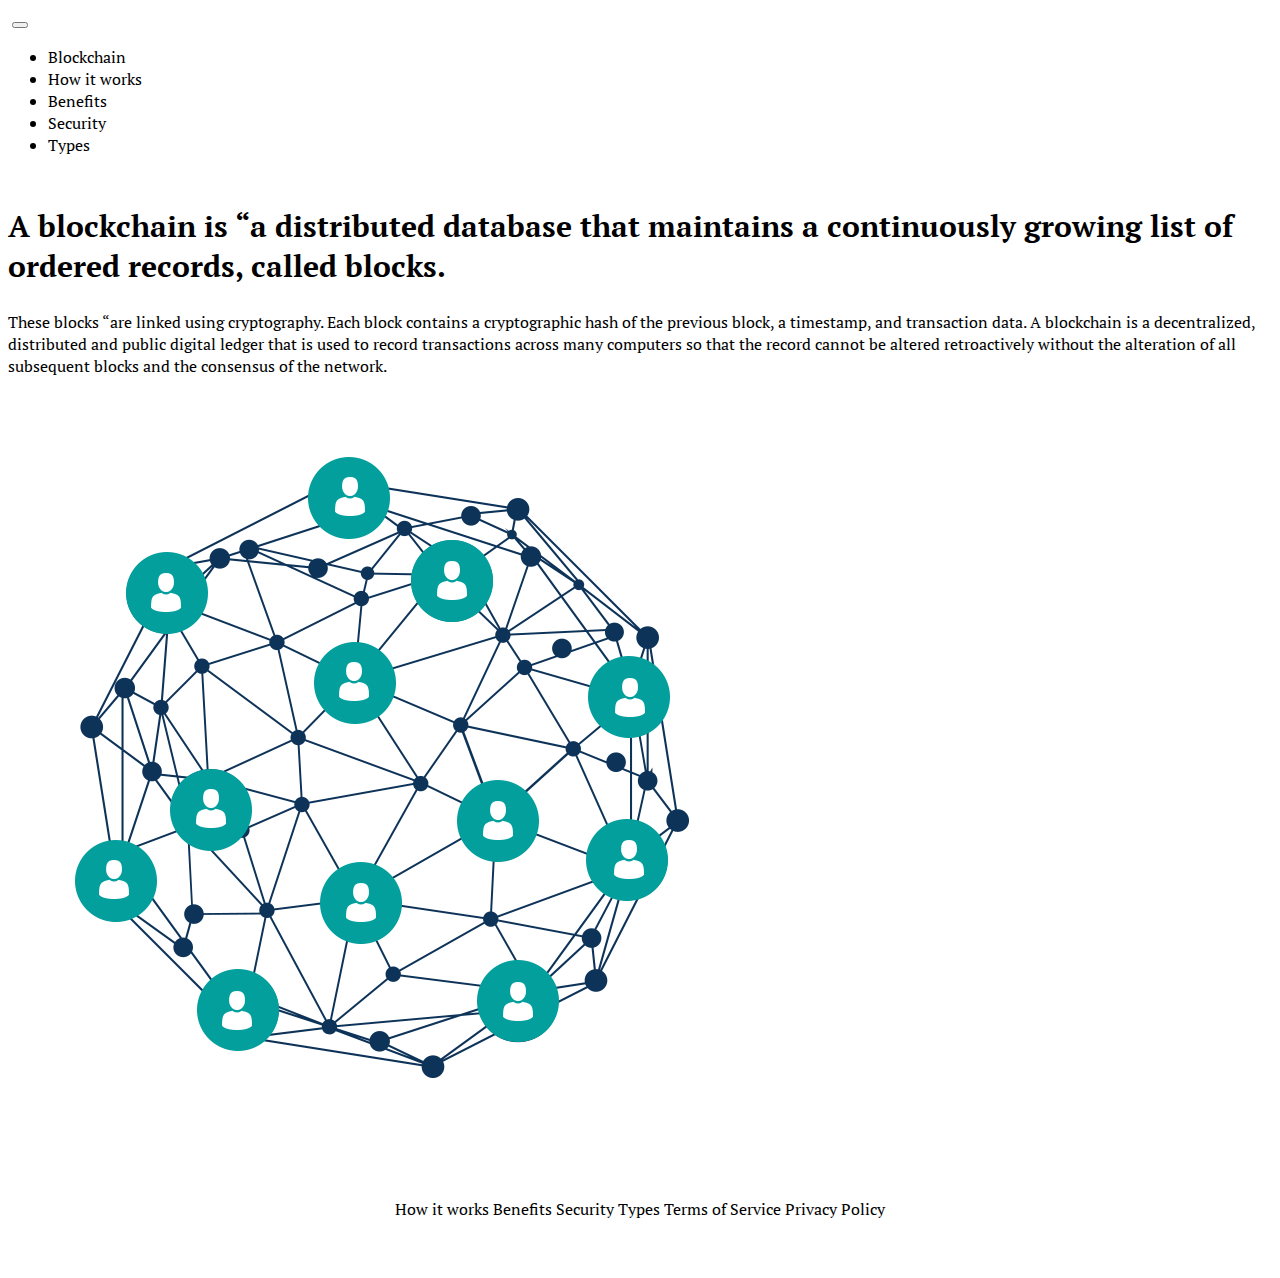
==== html/1.html @ 3c80f1d1 "Subir proyecto" ====
<!DOCTYPE html>
<html lang="en">

<head>
    <meta charset="UTF-8">
    <meta http-equiv="X-UA-Compatible" content="IE=edge">
    <meta name="viewport" content="width=, initial-scale=1.0">
    <title>Blockchain</title>


    <!-- CSS de bootstrap -->

    <link href="https://cdn.jsdelivr.net/npm/bootstrap@5.3.0-alpha1/dist/css/bootstrap.min.css" rel="stylesheet"
        integrity="sha384-GLhlTQ8iRABdZLl6O3oVMWSktQOp6b7In1Zl3/Jr59b6EGGoI1aFkw7cmDA6j6gD" crossorigin="anonymous">

    <link href="https://unpkg.com/aos@2.3.1/dist/aos.css" rel="stylesheet">

    <!-- CSS -->

    <link rel="stylesheet" href="../css/estilo.css">

    <link rel="stylesheet" href="https://cdnjs.cloudflare.com/ajax/libs/animate.css/4.1.1/animate.min.css" />

    <link rel="shortcut icon"
        href="[data-uri]"
        type="image/x-icon">

</head>

<body>
    <main class="container main">
        <nav class="navbar navbar-expand-lg">
            <div class="container-fluid">
                <a class="navbar-brand" href="#"></a>
                <button class="navbar-toggler" type="button" data-bs-toggle="collapse" data-bs-target="#navbarNav"
                    aria-controls="navbarNav" aria-expanded="false" aria-label="Toggle navigation">
                    <span class="navbar-toggler-icon"></span>
                </button>
                <div class="collapse navbar-collapse" id="navbarNav">
                    <ul class="navbar-nav">
                        <li class="nav-item">
                            <a class="nav-link active" aria-current="page" href="../index.html">Blockchain</a>
                        </li>
                        <li class="nav-item">
                            <a class="nav-link" href="../html/1.html">How it works</a>
                        </li>
                        <li class="nav-item">
                            <a class="nav-link" href="../html/2.html">Benefits</a>
                        </li>
                        <li class="nav-item">
                            <a class="nav-link" href="../html/3.html">Security</a>
                        </li>
                        <li class="nav-item">
                            <a class="nav-link" href="../html/4.html">Types</a>
                        </li>
                    </ul>
                </div>
            </div>
        </nav>


        <div class="row w-100 p-5">
            <div class="col-12 col-md-6">
                <div class="row">
                    <div class="col-12">
                        <h2 class="tituloParrafo">A blockchain is “a distributed database that maintains a continuously
                            growing list of
                            ordered records, called blocks.</h2>
                    </div>
                    <div class="col-12">
                        <p class="text-justify">
                            These blocks “are linked using cryptography. Each block contains a cryptographic hash of the
                            previous block, a timestamp, and transaction data. A blockchain is a decentralized,
                            distributed and
                            public digital ledger that is used to record transactions across many computers so that the
                            record
                            cannot be altered retroactively without the alteration of all subsequent blocks and the
                            consensus of
                            the network.

                        </p>
                    </div>
                </div>
            </div>
            <div class="col-12 col-md-6">
                <img class="animate__animated animate__pulse img-fluid" src="../img/pngwing.com.png"
                    alt="imagen de red blockchain" alt="Imagen de bloques formando bloques">
            </div>

        </div>

    </main>

    <footer class="container text-center">
        <div class="mx-auto d-flex flex-row gap-3 justify-content-center">
            <a href="../html/1.html">How it works</a>
            <a href="../html/2.html">Benefits</a>
            <a href="../html/3.html">Security</a>
            <a href="../html/4.html">Types</a>
            <a href="">Terms of Service</a>
            <a href="">Privacy Policy</a>
        </div>
    </footer>

    <script src="https://cdn.jsdelivr.net/npm/bootstrap@5.3.0-alpha1/dist/js/bootstrap.bundle.min.js"
        integrity="sha384-w76AqPfDkMBDXo30jS1Sgez6pr3x5MlQ1ZAGC+nuZB+EYdgRZgiwxhTBTkF7CXvN"
        crossorigin="anonymous"></script>

    <script src="https://unpkg.com/aos@2.3.1/dist/aos.js"></script>

</body>

</html>
---- css/estilo.css ----
@import url('https://fonts.googleapis.com/css2?family=PT+Serif&display=swap');


body {
    font-family: 'PT Serif', serif;
    background-image: url(https://wallpaperaccess.com/full/2312687.png);

}


a {
    color: black;
    text-decoration: none;
    display: inline-block;
}


.tituloParrafo {
    color: black;
    margin-top: 50px;
    font-size: 30px;
    font-weight: bold;

}

.parrafo {
    color: grey;
}


footer {

    text-align: center;
    padding: 50px;

}
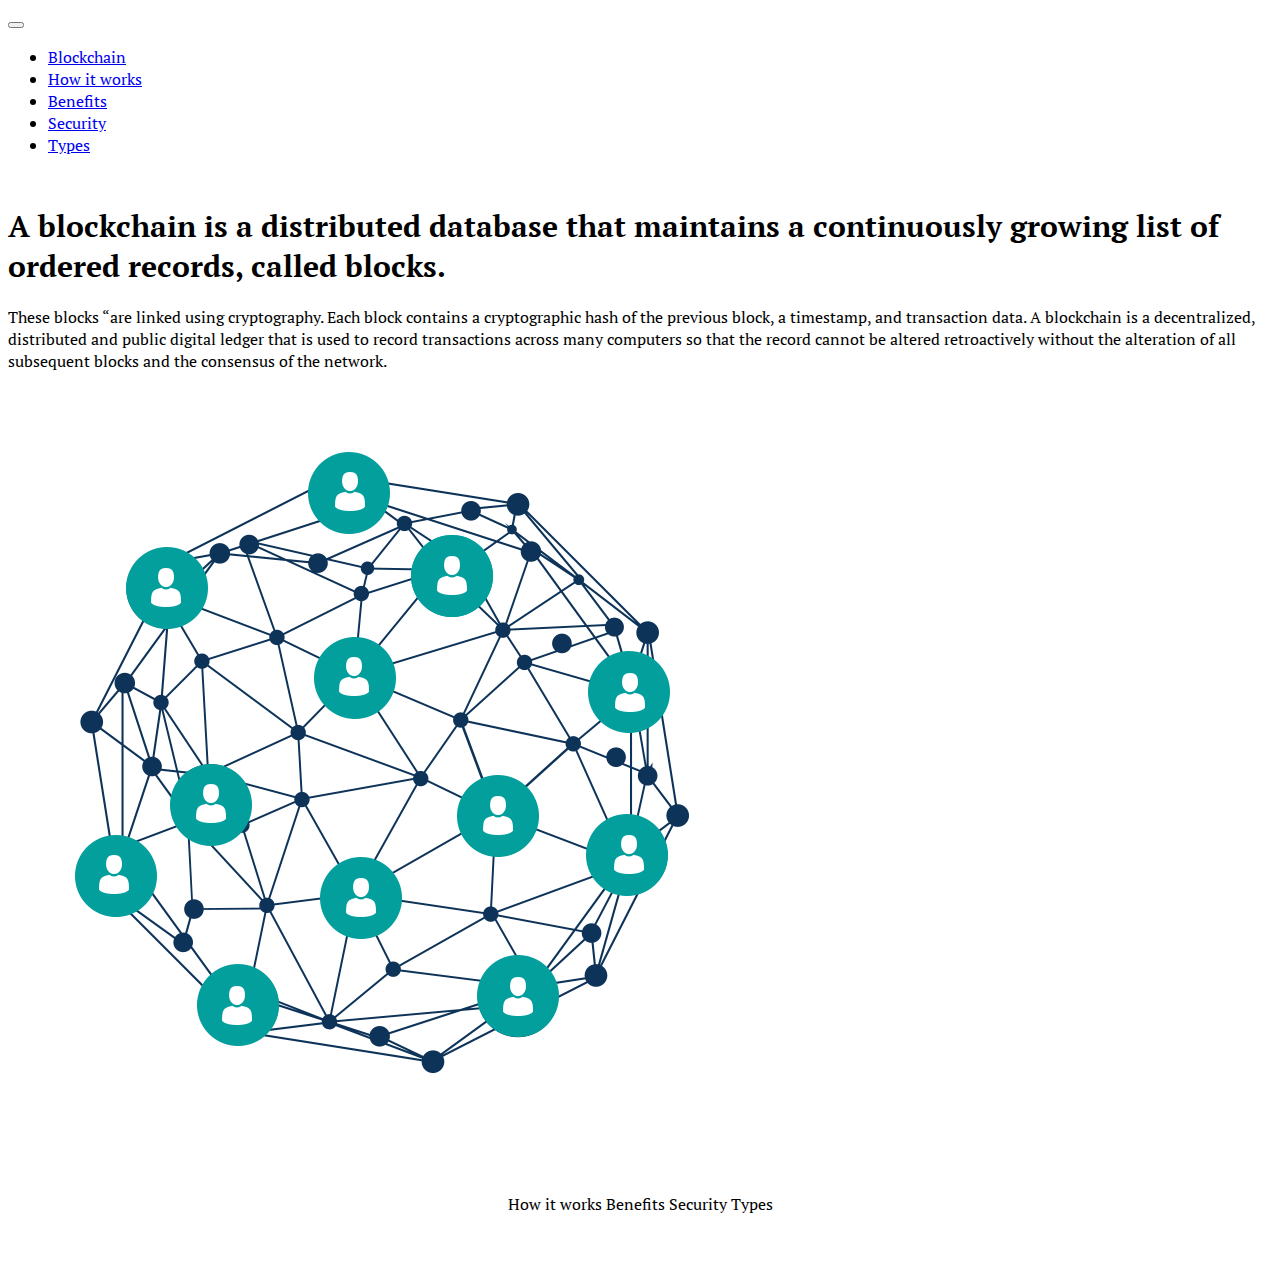
==== commit 0cfb3f35: "sass" ====
--- a/html/1.html
+++ b/html/1.html
@@ -5,6 +5,7 @@
     <meta charset="UTF-8">
     <meta http-equiv="X-UA-Compatible" content="IE=edge">
     <meta name="viewport" content="width=, initial-scale=1.0">
+    <meta name="description" content="explanation of how the blockchain works">
     <title>Blockchain</title>
 
 
@@ -63,9 +64,9 @@
             <div class="col-12 col-md-6">
                 <div class="row">
                     <div class="col-12">
-                        <h2 class="tituloParrafo">A blockchain is “a distributed database that maintains a continuously
+                        <h1 class="tituloParrafo">A blockchain is a distributed database that maintains a continuously
                             growing list of
-                            ordered records, called blocks.</h2>
+                            ordered records, called blocks.</h1>
                     </div>
                     <div class="col-12">
                         <p class="text-justify">
@@ -97,8 +98,8 @@
             <a href="../html/2.html">Benefits</a>
             <a href="../html/3.html">Security</a>
             <a href="../html/4.html">Types</a>
-            <a href="">Terms of Service</a>
-            <a href="">Privacy Policy</a>
+            <!-- <a href="">Terms of Service</a>
+            <a href="">Privacy Policy</a> -->
         </div>
     </footer>
 
--- a/css/estilo.css
+++ b/css/estilo.css
@@ -1,36 +1,35 @@
-@import url('https://fonts.googleapis.com/css2?family=PT+Serif&display=swap');
-
-
+/*variables*/ /*mixin*/ /*fuente*/
+@import "https://fonts.googleapis.com/css2?family=PT+Serif&display=swap";
 body {
-    font-family: 'PT Serif', serif;
-    background-image: url(https://wallpaperaccess.com/full/2312687.png);
-
+  font-family: "PT Serif", serif;
+  background-image: url(https://wallpaperaccess.com/full/2312687.png);
 }
 
-
-a {
-    color: black;
-    text-decoration: none;
-    display: inline-block;
-}
-
-
+/* base */
 .tituloParrafo {
-    color: black;
-    margin-top: 50px;
-    font-size: 30px;
-    font-weight: bold;
-
+  color: black;
+  margin-top: 50px;
+  font-size: 30px;
+  font-weight: bold;
 }
 
 .parrafo {
-    color: grey;
+  color: grey;
 }
 
+.video {
+  padding-top: 70px;
+}
 
+/*footer*/
 footer {
+  text-align: center;
+  padding: 50px;
+}
+footer a {
+  color: black;
+  text-decoration: none;
+  display: inline-block;
+}
 
-    text-align: center;
-    padding: 50px;
-
-}+/*# sourceMappingURL=estilo.css.map */
